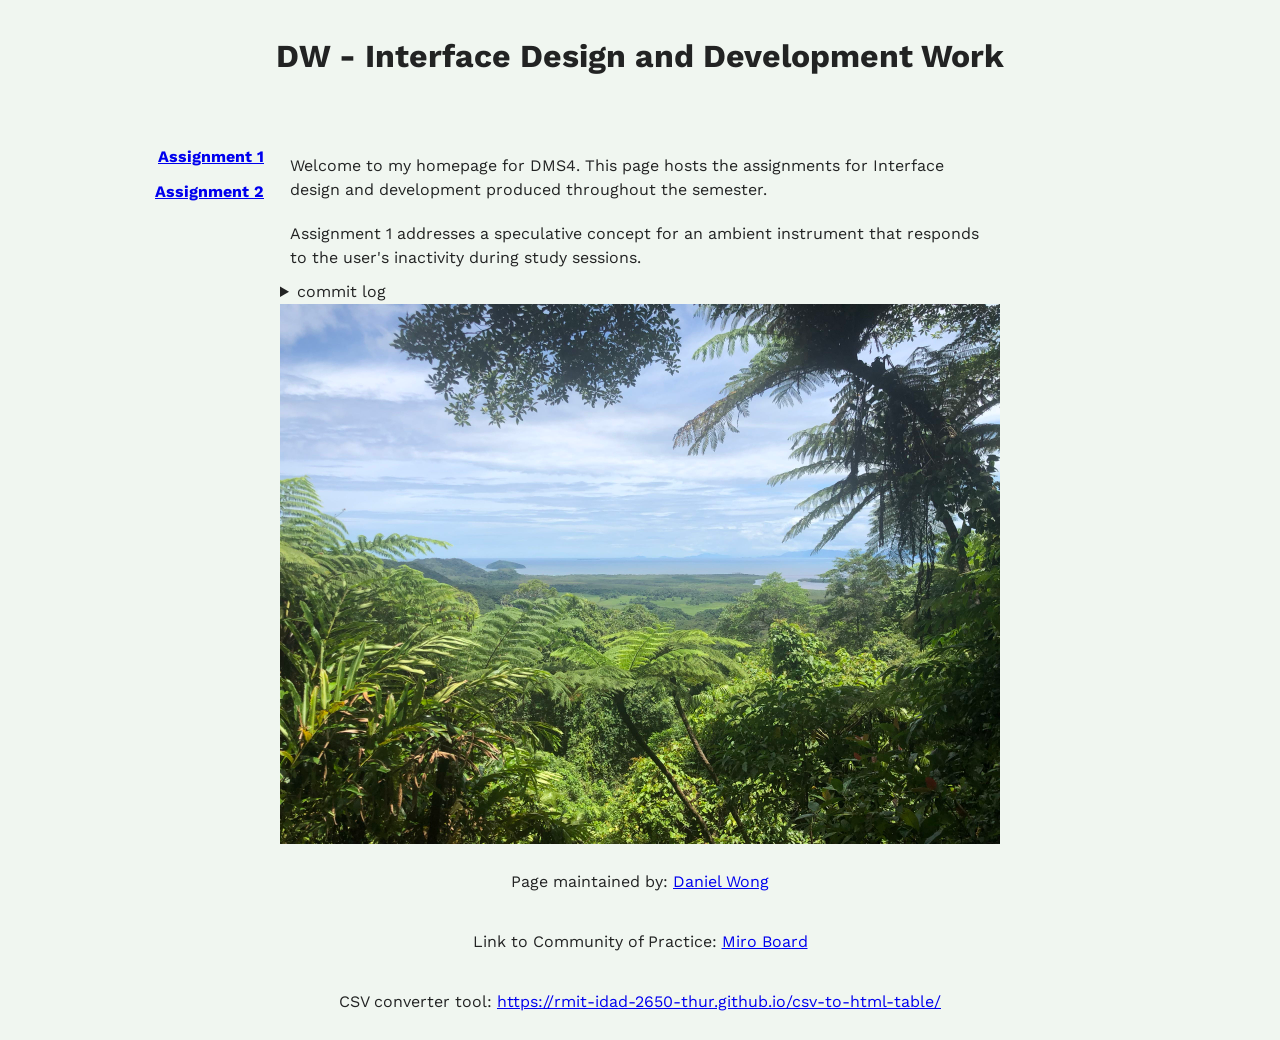
==== index.html @ 8bc040d0 "Commits log implemented" ====
<!doctype html>
<html lang="en">
<head>
    <meta charset="UTF-8">
    <meta name="viewport"
          content="width=device-width, user-scalable=no, initial-scale=1.0, maximum-scale=1.0, minimum-scale=1.0">
    <meta http-equiv="X-UA-Compatible" content="ie=edge">

<!-- !!!!! -->
<!--    change this to refer to your specific page  -->
    <title>DW DMS4 Work</title>

<!-- !!!!! -->
<!--  change this to your preferred icon  -->
    <!-- favicon was sourced from favicon.io but the original graphics are copyright 2020 Twitter, Inc
    and other contributors -->
    <!-- They are licensed under CC-BY 4.0 as linked below -->
    <!-- https://creativecommons.org/licenses/by/4.0/ -->
    <link rel="icon" type="image/png" href="./assets/icons/icons8-instrument-96.png">

    <link rel="stylesheet" href="reset.css">
    <link rel="stylesheet" href="style.css">
</head>
<body>

    <header>
<!-- !!!!! -->
        <h1>DW - Interface Design and Development Work</h1>
    </header>

    <div class="mainNavContainer">

        <nav> <!--AI assisted me here to make the homepage look less empty. I asked and searched for alternatives as to how I could space out the links and make it look more professional.-->
            <section id="assignments">
                <article class="assignment-preview">
                    <h4><a href="./Assignment_1.html">Assignment 1</a></h4>
                </article>

            </section>
            <h4><a href="./Assignment_2.html">Assignment 2</a></h4>
        </nav>

        <main>
            <section id="intro-section">
                <p>Welcome to my homepage for DMS4. This page hosts the assignments for Interface design and development produced throughout the semester.</p>

                <p>
                    Assignment 1 addresses a speculative concept for an ambient instrument that responds to the user's inactivity during study sessions.
                </p>

                <details><summary>commit log</summary><table>


                        <table>

                            <thead><tr>

                                <th>Author</th>
                                <th>Date</th>
                                <th>Subject</th>
                                <th>Body</th>

                            </tr></thead>

                            <tbody>

                            <tr>

                                <td>r-13472680</td>
                                <td>2026-07-30</td>
                                <td>set up</td>
                                <td>undefined</td>

                            </tr>

                            <tr>

                                <td>r-13472680</td>
                                <td>2026-07-30</td>
                                <td>Working test sound</td>
                                <td>undefined</td>

                            </tr>

                            <tr>

                                <td>Daniel Wong</td>
                                <td>2026-08-13</td>
                                <td>Update main.js</td>
                                <td>undefined</td>

                            </tr>

                            <tr>

                                <td>Daniel Wong</td>
                                <td>2026-08-13</td>
                                <td>Summary</td>
                                <td>undefined</td>

                            </tr>

                            <tr>

                                <td>Daniel Wong</td>
                                <td>2026-08-13</td>
                                <td>lots of css</td>
                                <td>undefined</td>

                            </tr>

                            <tr>

                                <td>Daniel Wong</td>
                                <td>2026-08-20</td>
                                <td>Update style.css</td>
                                <td>undefined</td>

                            </tr>

                            <tr>

                                <td>Daniel Wong</td>
                                <td>2026-08-20</td>
                                <td>Update index.html</td>
                                <td>undefined</td>

                            </tr>

                            <tr>

                                <td>Daniel Wong</td>
                                <td>2026-08-20</td>
                                <td>Updates</td>
                                <td>undefined</td>

                            </tr>

                            <tr>

                                <td>Daniel Wong</td>
                                <td>2026-08-20</td>
                                <td>Finished lesson</td>
                                <td>undefined</td>

                            </tr>

                            <tr>

                                <td>Daniel Wong</td>
                                <td>2026-08-20</td>
                                <td>Added fixed position formatting</td>
                                <td>undefined</td>

                            </tr>

                            <tr>

                                <td>Daniel Wong</td>
                                <td>2026-08-20</td>
                                <td>Sounds works when</td>
                                <td>undefined</td>

                            </tr>

                            <tr>

                                <td>Daniel Wong</td>
                                <td>2026-08-27</td>
                                <td>Update main.js</td>
                                <td>undefined</td>

                            </tr>

                            <tr>

                                <td>Daniel Wong</td>
                                <td>2026-08-27</td>
                                <td>Created new JS</td>
                                <td>undefined</td>

                            </tr>

                            <tr>

                                <td>Daniel Wong</td>
                                <td>2026-08-27</td>
                                <td>Fixed naming mistakes</td>
                                <td>undefined</td>

                            </tr>

                            <tr>

                                <td>Daniel Wong</td>
                                <td>2026-08-27</td>
                                <td>Did a sound import</td>
                                <td>undefined</td>

                            </tr>

                            <tr>

                                <td>Daniel Wong</td>
                                <td>2026-09-09</td>
                                <td>Adjustments and fixes</td>
                                <td>undefined</td>

                            </tr>

                            <tr>

                                <td>Daniel Wong</td>
                                <td>2026-09-09</td>
                                <td>Audio removed for now</td>
                                <td>undefined</td>

                            </tr>

                            <tr>

                                <td>Daniel Wong</td>
                                <td>2026-09-09</td>
                                <td>Changed layout system</td>
                                <td>undefined</td>

                            </tr>

                            <tr>

                                <td>Daniel Wong</td>
                                <td>2026-09-10</td>
                                <td>Updated looks and layout</td>
                                <td>undefined</td>

                            </tr>

                            <tr>

                                <td>Daniel Wong</td>
                                <td>2026-09-10</td>
                                <td>Colour changing reactive keys</td>
                                <td>undefined</td>

                            </tr>

                            <tr>

                                <td>Daniel Wong</td>
                                <td>2026-09-10</td>
                                <td>Update index.html</td>
                                <td>undefined</td>

                            </tr>

                            <tr>

                                <td>Daniel Wong</td>
                                <td>2026-09-10</td>
                                <td>Update main.js</td>
                                <td>undefined</td>

                            </tr>

                            <tr>

                                <td>Daniel Wong</td>
                                <td>2026-09-10</td>
                                <td>name change</td>
                                <td>undefined</td>

                            </tr>

                            <tr>

                                <td>Daniel Wong</td>
                                <td>2026-09-10</td>
                                <td>Removed colouring</td>
                                <td>undefined</td>

                            </tr>

                            <tr>

                                <td>Daniel Wong</td>
                                <td>2026-09-10</td>
                                <td>Update style.css</td>
                                <td>undefined</td>

                            </tr>

                            <tr>

                                <td>Daniel Wong</td>
                                <td>2026-09-10</td>
                                <td>COlour stays for main branch</td>
                                <td>undefined</td>

                            </tr>

                            <tr>

                                <td>Daniel Wong</td>
                                <td>2026-09-10</td>
                                <td>colour changes</td>
                                <td>undefined</td>

                            </tr>

                            <tr>

                                <td>Daniel Wong</td>
                                <td>2026-09-10</td>
                                <td>Update playpause.js</td>
                                <td>undefined</td>

                            </tr>

                            <tr>

                                <td>Daniel Wong</td>
                                <td>2026-09-21</td>
                                <td>Create commit_history.csv</td>
                                <td>undefined</td>

                            </tr>

                            <tr>

                                <td>Daniel Wong</td>
                                <td>2026-09-21</td>
                                <td>Removing uneccessary elements</td>
                                <td>undefined</td>

                            </tr>

                            <tr>

                                <td>Daniel Wong</td>
                                <td>2026-09-21</td>
                                <td>Attempted to create an adjustment to layout</td>
                                <td>undefined</td>

                            </tr>

                            <tr>

                                <td>Daniel Wong</td>
                                <td>2026-09-21</td>
                                <td>Layout success</td>
                                <td>undefined</td>

                            </tr>

                            <tr>

                                <td>Daniel Wong</td>
                                <td>2026-09-21</td>
                                <td>CSS change</td>
                                <td>undefined</td>

                            </tr>

                            <tr>

                                <td>Daniel Wong</td>
                                <td>2026-09-21</td>
                                <td>More adjusting the centre</td>
                                <td>undefined</td>

                            </tr>

                            <tr>

                                <td>Daniel Wong</td>
                                <td>2026-09-21</td>
                                <td>Main file broke</td>
                                <td>undefined</td>

                            </tr>

                            <tr>

                                <td>Daniel Wong</td>
                                <td>2026-09-21</td>
                                <td>Adding colour back into the branch</td>
                                <td>undefined</td>

                            </tr>

                            <tr>

                                <td>Daniel Wong</td>
                                <td>2026-09-21</td>
                                <td>Delete playpause.js</td>
                                <td>undefined</td>

                            </tr>

                            <tr>

                                <td>Daniel Wong</td>
                                <td>2026-09-21</td>
                                <td>Update index.html</td>
                                <td>undefined</td>

                            </tr>

                            <tr>

                                <td>Daniel Wong</td>
                                <td>2026-09-21</td>
                                <td>Revamped the CSS</td>
                                <td>undefined</td>

                            </tr>

                            <tr>

                                <td>Daniel Wong</td>
                                <td>2026-09-21</td>
                                <td>arc keys working</td>
                                <td>undefined</td>

                            </tr>

                            <tr>

                                <td>Daniel Wong</td>
                                <td>2026-09-21</td>
                                <td>ARC experimenting</td>
                                <td>undefined</td>

                            </tr>

                            <tr>

                                <td>Daniel Wong</td>
                                <td>2026-09-24</td>
                                <td>Style set up</td>
                                <td>undefined</td>

                            </tr>

                            <tr>

                                <td>Daniel Wong</td>
                                <td>2026-09-24</td>
                                <td>HTML</td>
                                <td>undefined</td>

                            </tr>

                            <tr>

                                <td>Daniel Wong</td>
                                <td>2026-09-24</td>
                                <td>Added more css</td>
                                <td>undefined</td>

                            </tr>

                            <tr>

                                <td>Daniel Wong</td>
                                <td>2026-09-24</td>
                                <td>Update commit_history.csv</td>
                                <td>undefined</td>

                            </tr>

                            <tr>

                                <td>Daniel Wong</td>
                                <td>2026-09-26</td>
                                <td>setting up the canvas and site</td>
                                <td>undefined</td>

                            </tr>

                            <tr>

                                <td>Daniel Wong</td>
                                <td>2026-09-26</td>
                                <td>Updated drawing code</td>
                                <td>undefined</td>

                            </tr>

                            <tr>

                                <td>Daniel Wong</td>
                                <td>2026-09-26</td>
                                <td>Working new flash</td>
                                <td>undefined</td>

                            </tr>

                            <tr>

                                <td>Daniel Wong</td>
                                <td>2026-09-26</td>
                                <td>Fixed typo</td>
                                <td>undefined</td>

                            </tr>

                            <tr>

                                <td>Daniel Wong</td>
                                <td>2026-09-26</td>
                                <td>Attempted to spread the pops of the colours</td>
                                <td>undefined</td>

                            </tr>

                            <tr>

                                <td>Daniel Wong</td>
                                <td>2026-09-26</td>
                                <td>Fixed</td>
                                <td>undefined</td>

                            </tr>

                            <tr>

                                <td>Daniel Wong</td>
                                <td>2026-09-28</td>
                                <td>Setting up chords</td>
                                <td>undefined</td>

                            </tr>

                            <tr>

                                <td>Daniel Wong</td>
                                <td>2026-09-28</td>
                                <td>Setting up the option</td>
                                <td>undefined</td>

                            </tr>

                            <tr>

                                <td>Daniel Wong</td>
                                <td>2026-09-28</td>
                                <td>Fixing bugs and typos</td>
                                <td>undefined</td>

                            </tr>

                            <tr>

                                <td>Daniel Wong</td>
                                <td>2026-09-28</td>
                                <td>Debug and adjust</td>
                                <td>undefined</td>

                            </tr>

                            <tr>

                                <td>Daniel Wong</td>
                                <td>2026-09-28</td>
                                <td>Working click</td>
                                <td>undefined</td>

                            </tr>

                            <tr>

                                <td>Daniel Wong</td>
                                <td>2026-09-28</td>
                                <td>Big code block</td>
                                <td>undefined</td>

                            </tr>

                            <tr>

                                <td>Daniel Wong</td>
                                <td>2026-09-28</td>
                                <td>Debugging</td>
                                <td>undefined</td>

                            </tr>

                            <tr>

                                <td>Daniel Wong</td>
                                <td>2026-09-28</td>
                                <td>Fixed error</td>
                                <td> exploration 5 complete</td>

                            </tr>

                            <tr>

                                <td>Daniel Wong</td>
                                <td>2026-09-28</td>
                                <td>Setting up exploration 6</td>
                                <td>undefined</td>

                            </tr>

                            <tr>

                                <td>Daniel Wong</td>
                                <td>2026-09-28</td>
                                <td>Deleting play/pause</td>
                                <td>undefined</td>

                            </tr>

                            <tr>

                                <td>Daniel Wong</td>
                                <td>2026-09-28</td>
                                <td>added playhead code</td>
                                <td>undefined</td>

                            </tr>

                            <tr>

                                <td>Daniel Wong</td>
                                <td>2026-09-28</td>
                                <td>debugging</td>
                                <td>undefined</td>

                            </tr>

                            <tr>

                                <td>Daniel Wong</td>
                                <td>2026-09-28</td>
                                <td>Works</td>
                                <td>undefined</td>

                            </tr>

                            <tr>

                                <td>Daniel Wong</td>
                                <td>2026-09-29</td>
                                <td>Updated dial bar</td>
                                <td>undefined</td>

                            </tr>

                            <tr>

                                <td>Daniel Wong</td>
                                <td>2026-09-29</td>
                                <td>Added functions</td>
                                <td>undefined</td>

                            </tr>

                            <tr>

                                <td>Daniel Wong</td>
                                <td>2026-09-29</td>
                                <td>Debug</td>
                                <td>undefined</td>

                            </tr>

                            <tr>

                                <td>Daniel Wong</td>
                                <td>2026-09-29</td>
                                <td>Create commit_history.csv</td>
                                <td>undefined</td>

                            </tr>

                            <tr>

                                <td>Daniel Wong</td>
                                <td>2026-09-29</td>
                                <td>Create commit_history.csv</td>
                                <td>undefined</td>

                            </tr>

                            <tr>

                                <td>Daniel Wong</td>
                                <td>2026-09-29</td>
                                <td>Create commit_history.csv</td>
                                <td>undefined</td>

                            </tr>

                            <tr>

                                <td>Daniel Wong</td>
                                <td>2026-09-29</td>
                                <td>Create commit_history.csv</td>
                                <td>undefined</td>

                            </tr>

                            <tr>

                                <td>Daniel Wong</td>
                                <td>2026-09-29</td>
                                <td>Create commit_history.csv</td>
                                <td>undefined</td>

                            </tr>

                            <tr>

                                <td>Daniel Wong</td>
                                <td>2026-09-29</td>
                                <td>Update index.html</td>
                                <td>undefined</td>

                            </tr>

                            <tr>

                                <td>Daniel Wong</td>
                                <td>2026-09-29</td>
                                <td>play pause button remove</td>
                                <td>undefined</td>

                            </tr>

                            <tr>

                                <td>Daniel Wong</td>
                                <td>2026-09-29</td>
                                <td>Should work without dropdown</td>
                                <td>undefined</td>

                            </tr>

                            <tr>

                                <td>Daniel Wong</td>
                                <td>2026-10-08</td>
                                <td>Merge branch 'infoDesign-exploration-6'</td>
                                <td>undefined</td>

                            </tr>

                            <tr>

                                <td>Daniel Wong</td>
                                <td>2026-10-08</td>
                                <td>Setting up</td>
                                <td> deleting and overwriting,  fixing merges</td>

                            </tr>

                            <tr>

                                <td>Daniel Wong</td>
                                <td>2026-10-08</td>
                                <td>Visuals work</td>
                                <td>undefined</td>

                            </tr>

                            <tr>

                                <td>Daniel Wong</td>
                                <td>2026-10-08</td>
                                <td>Fixing sound bug</td>
                                <td>undefined</td>

                            </tr>

                            <tr>

                                <td>Daniel Wong</td>
                                <td>2026-10-08</td>
                                <td>Update main.js</td>
                                <td>undefined</td>

                            </tr>

                            <tr>

                                <td>Daniel Wong</td>
                                <td>2026-10-15</td>
                                <td>Adjustments and setting up</td>
                                <td>undefined</td>

                            </tr>

                            <tr>

                                <td>Daniel Wong</td>
                                <td>2026-10-15</td>
                                <td>Reorganisation</td>
                                <td>undefined</td>

                            </tr>

                            <tr>

                                <td>Daniel Wong</td>
                                <td>2026-10-15</td>
                                <td>tried implementing the code</td>
                                <td>undefined</td>

                            </tr>

                            <tr>

                                <td>Daniel Wong</td>
                                <td>2026-10-15</td>
                                <td>Update main.js</td>
                                <td>undefined</td>

                            </tr>

                            <tr>

                                <td>Daniel Wong</td>
                                <td>2026-10-20</td>
                                <td>added a grip</td>
                                <td>undefined</td>

                            </tr>

                            <tr>

                                <td>Daniel Wong</td>
                                <td>2026-10-20</td>
                                <td>black notes work</td>
                                <td>undefined</td>

                            </tr>

                            <tr>

                                <td>Daniel Wong</td>
                                <td>2026-10-20</td>
                                <td>small design adjustments</td>
                                <td>undefined</td>

                            </tr>

                            <tr>

                                <td>Daniel Wong</td>
                                <td>2026-10-20</td>
                                <td>css adjustments</td>
                                <td>undefined</td>

                            </tr>

                            <tr>

                                <td>Daniel Wong</td>
                                <td>2026-10-20</td>
                                <td>X button the clear notes</td>
                                <td>undefined</td>

                            </tr>

                            <tr>

                                <td>Daniel Wong</td>
                                <td>2026-10-20</td>
                                <td>Css button upgrade</td>
                                <td>undefined</td>

                            </tr>

                            <tr>

                                <td>Daniel Wong</td>
                                <td>2026-10-20</td>
                                <td>design choice adjustments</td>
                                <td>undefined</td>

                            </tr>

                            <tr>

                                <td>Daniel Wong</td>
                                <td>2026-10-20</td>
                                <td>attempted to make presets</td>
                                <td>undefined</td>

                            </tr>

                            <tr>

                                <td>Daniel Wong</td>
                                <td>2026-10-20</td>
                                <td>debugging</td>
                                <td>undefined</td>

                            </tr>

                            <tr>

                                <td>Daniel Wong</td>
                                <td>2026-10-20</td>
                                <td>working preset 1</td>
                                <td>undefined</td>

                            </tr>

                            <tr>

                                <td>Daniel Wong</td>
                                <td>2026-10-22</td>
                                <td>design adjustments</td>
                                <td>undefined</td>

                            </tr>

                            <tr>

                                <td>Daniel Wong</td>
                                <td>2026-10-22</td>
                                <td>notes are now softer</td>
                                <td>undefined</td>

                            </tr>

                            <tr>

                                <td>Daniel Wong</td>
                                <td>2026-10-22</td>
                                <td>some more notes adjustments</td>
                                <td>undefined</td>

                            </tr>

                            <tr>

                                <td>Daniel Wong</td>
                                <td>2026-10-22</td>
                                <td>Volume control</td>
                                <td>undefined</td>

                            </tr>

                            <tr>

                                <td>Daniel Wong</td>
                                <td>2026-10-22</td>
                                <td>octaves work</td>
                                <td>undefined</td>

                            </tr>

                            <tr>

                                <td>Daniel Wong</td>
                                <td>2026-10-22</td>
                                <td>preset 2</td>
                                <td>undefined</td>

                            </tr>

                            <tr>

                                <td>Daniel Wong</td>
                                <td>2026-10-22</td>
                                <td>note adjustments again</td>
                                <td>undefined</td>

                            </tr>

                            <tr>

                                <td>Daniel Wong</td>
                                <td>2026-10-22</td>
                                <td>making presets!</td>
                                <td>undefined</td>

                            </tr>

                            <tr>

                                <td>Daniel Wong</td>
                                <td>2026-10-22</td>
                                <td>slider speed adjuster</td>
                                <td>undefined</td>

                            </tr>

                            <tr>

                                <td>Daniel Wong</td>
                                <td>2026-10-22</td>
                                <td>small fixes</td>
                                <td>undefined</td>

                            </tr>

                            <tr>

                                <td>Daniel Wong</td>
                                <td>2026-10-22</td>
                                <td>css formatting and adaptive design</td>
                                <td>undefined</td>

                            </tr>

                            <tr>

                                <td>Daniel Wong</td>
                                <td>2026-10-22</td>
                                <td>Css fixing</td>
                                <td>undefined</td>

                            </tr>

                            <tr>

                                <td>Daniel Wong</td>
                                <td>2026-10-22</td>
                                <td>key position adjustments</td>
                                <td>undefined</td>

                            </tr>

                            <tr>

                                <td>Daniel Wong</td>
                                <td>2026-10-22</td>
                                <td>modal change</td>
                                <td>undefined</td>

                            </tr>

                            <tr>

                                <td>Daniel Wong</td>
                                <td>2026-10-22</td>
                                <td>made a tagline or subheading</td>
                                <td>undefined</td>

                            </tr>

                            <tr>

                                <td>Daniel Wong</td>
                                <td>2026-10-23</td>
                                <td>finishing touches</td>
                                <td>undefined</td>

                            </tr>

                            <tr>

                                <td>Daniel Wong</td>
                                <td>2026-10-23</td>
                                <td>Update style.css</td>
                                <td>undefined</td>

                            </tr>

                            <tr>

                                <td>Daniel Wong</td>
                                <td>2026-10-23</td>
                                <td>Update index.html</td>
                                <td>undefined</td>

                            </tr>

                            <tr>

                                <td>Daniel Wong</td>
                                <td>2026-10-23</td>
                                <td>Playing in the background</td>
                                <td>undefined</td>

                            </tr>

                            <tr>

                                <td>Daniel Wong</td>
                                <td>2026-10-23</td>
                                <td>Update main.js</td>
                                <td>undefined</td>

                            </tr>

                            </tbody>

                        </table>

                    
                </table></details>

                <img src="assets/img/image.png" alt="">

            </section>

        </main>



        <!-- this is an empty element which helps with spacing -->
        <aside></aside>

    </div>

    <footer>
        <p>
<!-- !!!!! -->
<!--    change this to your preferred online name and update link to refer to your github page  -->
            Page maintained by:
            <a href="https://github.com/s4176681" target="_blank">
            Daniel Wong
            </a>
        </p>
    </footer>

    <footer>
        <p>
            <!--MIRO BOARD LINK HERE-->
            <!--FIX the formatting of this later!!!!!!!!!!!!!!!!!!!-->
            Link to Community of Practice:
            <a href="https://au.miro.com/app/board/u3jVOf5GcCU=/">
                Miro Board
            </a>
        </p>
    </footer>
    <footer>
        <p>
            CSV converter tool: 
            <a href="https://rmit-idad-2650-thur.github.io/csv-to-html-table/">
                https://rmit-idad-2650-thur.github.io/csv-to-html-table/
            </a>
        </p>
    </footer>
</body>
</html>
---- style.css ----
/*!!!!!*/
/*add in your own font imports here*/
/*remember to update them in the rest of the CSS : eg the body selector*/
@import url('https://fonts.googleapis.com/css2?family=Work+Sans:ital,wght@0,100..900;1,100..900&display=swap');

/*!!!!!*/
/*change out, and/or add colours to the colour scheme*/
:root{
    /* basic 2-bit palette from 1bit Monitor Glow Palette by Polyducks */
    /* https://lospec.com/palette-list/1bit-monitor-glow */
    --colour-1: #222323;
    --colour-2: #f0f6f0;
}

/* this swaps the colour order to account for user's OS dark mode */
/*!!!!!*/
/*remember to update the colours here too to reflect the above changes*/
@media (prefers-color-scheme: dark) {
    :root{
        --colour-1: #f0f6f0;
        --colour-2: #0b0428; /*colour change*/
    }
}


body {
    background-color: var(--colour-2);
    color: var(--colour-1);
    font-family: 'Work Sans', sans-serif;
    line-height: 1.5;
    padding: 1rem;
    display: flex;
    flex-direction: column;
    gap: 1rem;
}

header {
    display: flex;
    justify-content: center;
    margin-block-end: 2rem;
    padding-block: 1rem;
    text-align: center; /*need to make that heading look centered*/
}

h1 {
    max-width: fit-content; /*Added this to make the title 1 line*/
}

h2 {
    padding-top: 50px;
    padding-bottom: 50px;

}

h3 {
    text-align: justify;
    padding-top: 20px;
    padding-bottom: 20px;
    padding-left: 10px;
    font-size: 22px;

    /*searched online to help me create gradient text*/
    background: linear-gradient(90deg, #fb7500ff, #59f306);
    background-clip: text;
    -webkit-background-clip: text; /*browser requires webkit*/
    color: transparent;
}

h4 {
    padding-top: 1px;
    padding-bottom: 10px;
}

p {
    text-align: left;
    padding: 10px;
    text-wrap: pretty;
}

.mainNavContainer {
    flex: 1;
    display: flex;
    justify-content: center;
    gap: 1rem;
}

nav {
    display: flex;
    flex-direction: column;
    min-width: fit-content;
    flex: 1;
    align-items: flex-end;

}

main {
    display: flex;
    flex-direction: column;
    align-items: center;
}

section {
    max-width: 90rch;
}

.body-text{
    justify-content: center;
}

aside {
    visibility: hidden;
    flex: 1;
}

footer {
    display: flex;
    justify-content: center;
}

/*technique from Kevin Powell*/
/*https://youtu.be/CU8Plk-53RU?si=zMpP0Pfbg1SaXeDB&t=255*/
/*longer post about how this works and the * + * selector*/
/*https://alistapart.com/article/axiomatic-css-and-lobotomized-owls/*/
.prose > * + * {
    margin-block-start: var(--prose-flow, 1em);
}

/* breakpoints from Material Design Spec https://m3.material.io/foundations/layout/breakpoints/overview */
/* while sometimes mobile first is recommended, as we will be focused on desktop, we will start there */

/* assumed base sizing is large (1200–1599px) : desktop  */

/* extra-large breakpoint : desktop, ultrawide monitors */
@media (width > 1600px) {

}

/* expanded breakpoint : phone or tablet in landscape, desktop */
@media (width < 1200px) {
    header {
        margin-block-end: 2rem;
    }
    footer {
        margin-block-start: 2rem;
    }
}
/* medium breakpoint : tablet in portrait */
@media (width < 840px) {
    header {
        margin-block-end: 1rem;
    }
    .mainNavContainer {
        flex-direction: column;
        justify-content: flex-start;
        align-items: center;
    }
    nav {
        flex: 0;
        width: 100%;
        max-width: 80rch;
        justify-content: space-between;
        flex-direction: row;
    }
    main {
        flex: 1;
    }
    aside {
        flex: 0;
    }
    footer {
        margin-block-start: 1rem;
    }
}
/* compact breakpoint : phone in portrait */
@media (width < 600px) {

}
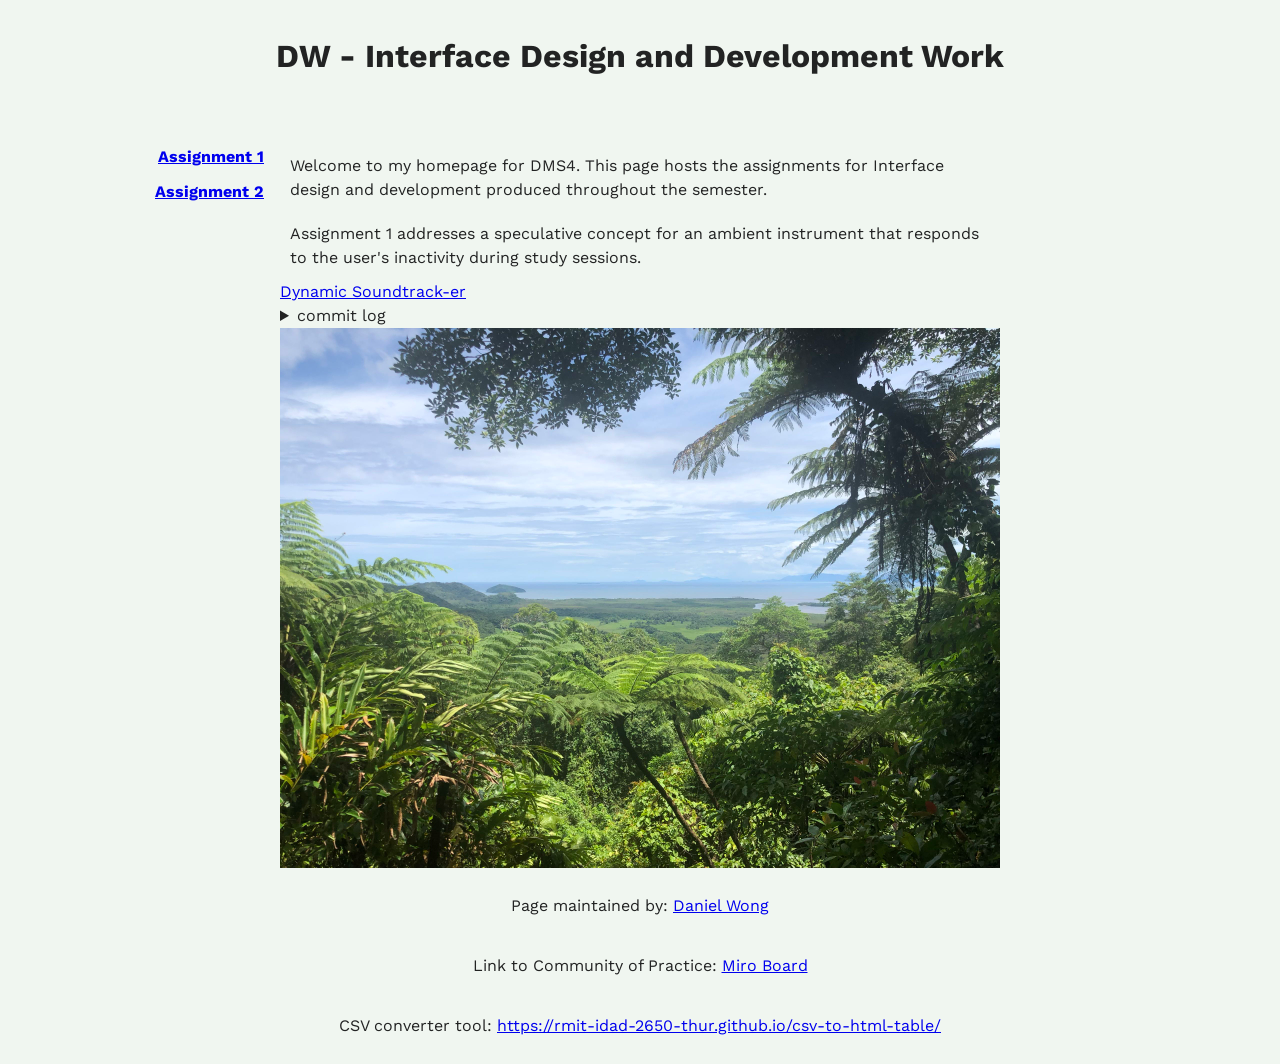
==== commit e07dd165: "link added" ====
--- a/index.html
+++ b/index.html
@@ -47,6 +47,8 @@
                 <p>
                     Assignment 1 addresses a speculative concept for an ambient instrument that responds to the user's inactivity during study sessions.
                 </p>
+
+                <a href="https://s4176681.github.io/instrument_1/">Dynamic Soundtrack-er</a>
 
                 <details><summary>commit log</summary><table>
 
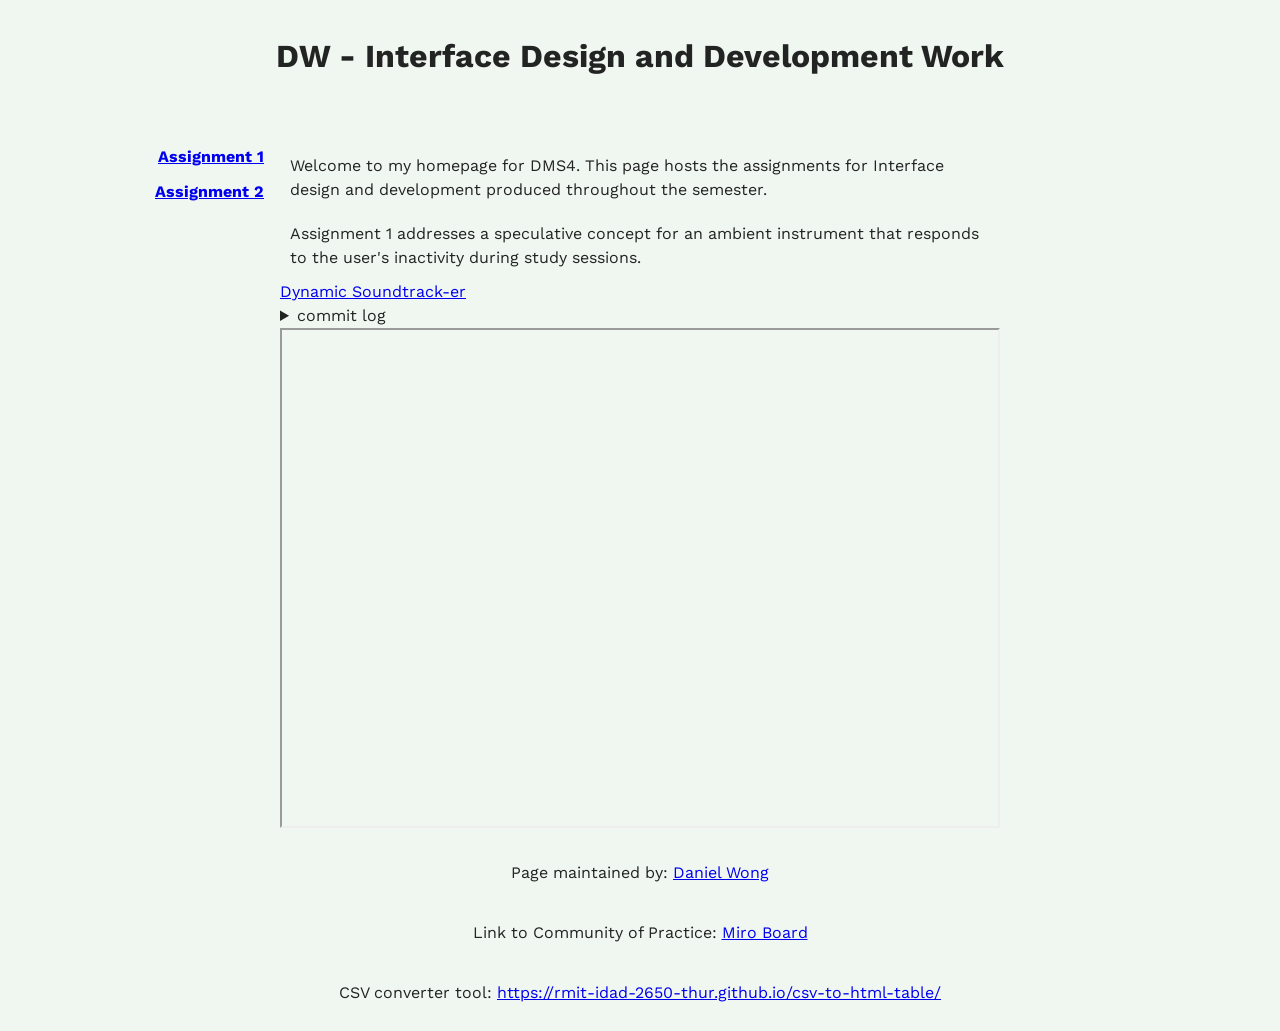
==== commit e7e253ab: "Update index.html" ====
--- a/index.html
+++ b/index.html
@@ -1099,7 +1099,7 @@
                     
                 </table></details>
 
-                <img src="assets/img/image.png" alt="">
+                <iframe src="https://s4176681.github.io/instrument_1/" width="100%" height="500" loading="lazy"></iframe>
 
             </section>
 
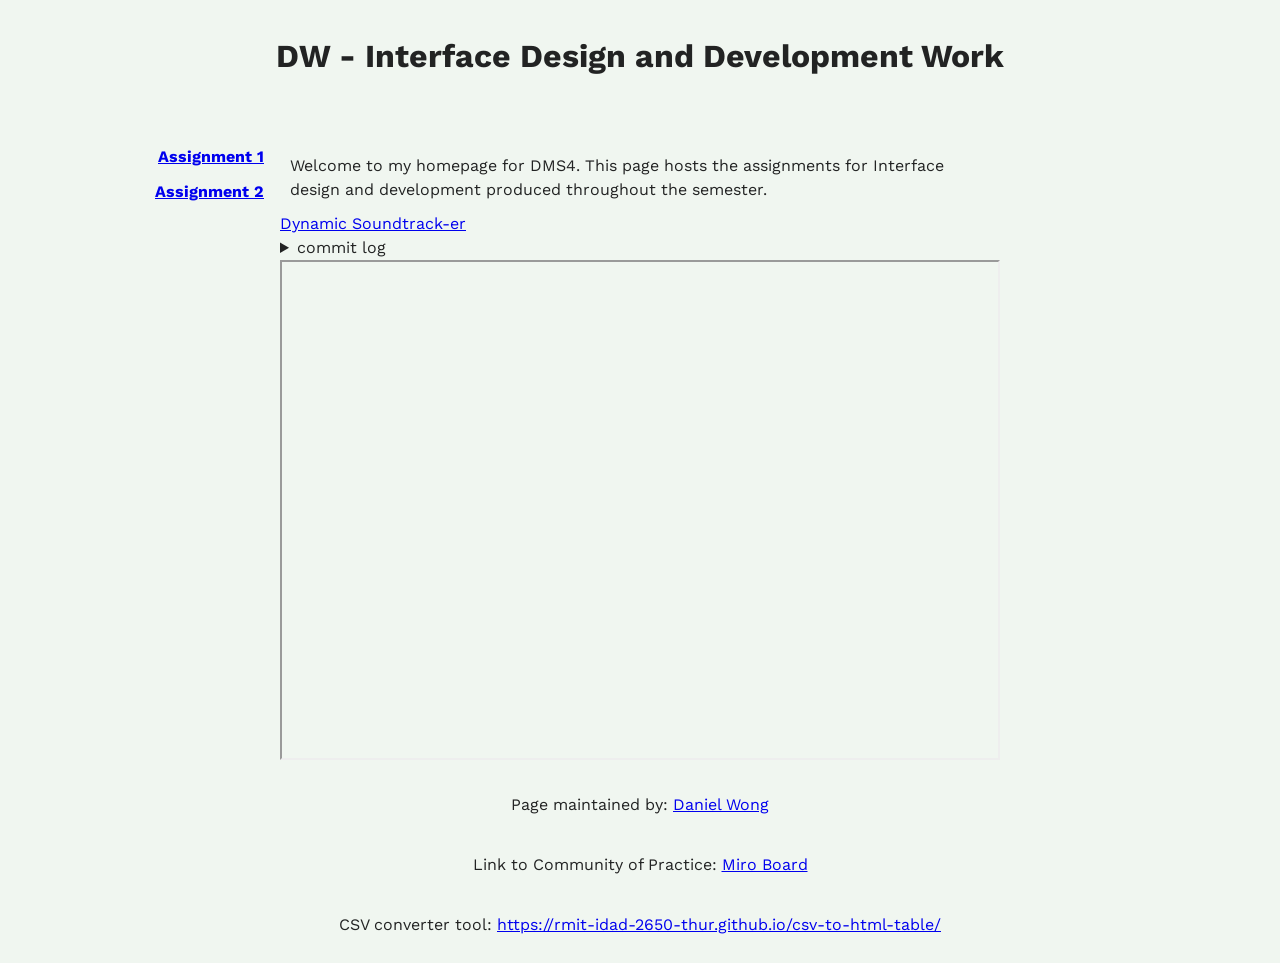
==== commit 75e46b0f: "Text changes" ====
--- a/index.html
+++ b/index.html
@@ -43,10 +43,6 @@
         <main>
             <section id="intro-section">
                 <p>Welcome to my homepage for DMS4. This page hosts the assignments for Interface design and development produced throughout the semester.</p>
-
-                <p>
-                    Assignment 1 addresses a speculative concept for an ambient instrument that responds to the user's inactivity during study sessions.
-                </p>
 
                 <a href="https://s4176681.github.io/instrument_1/">Dynamic Soundtrack-er</a>
 
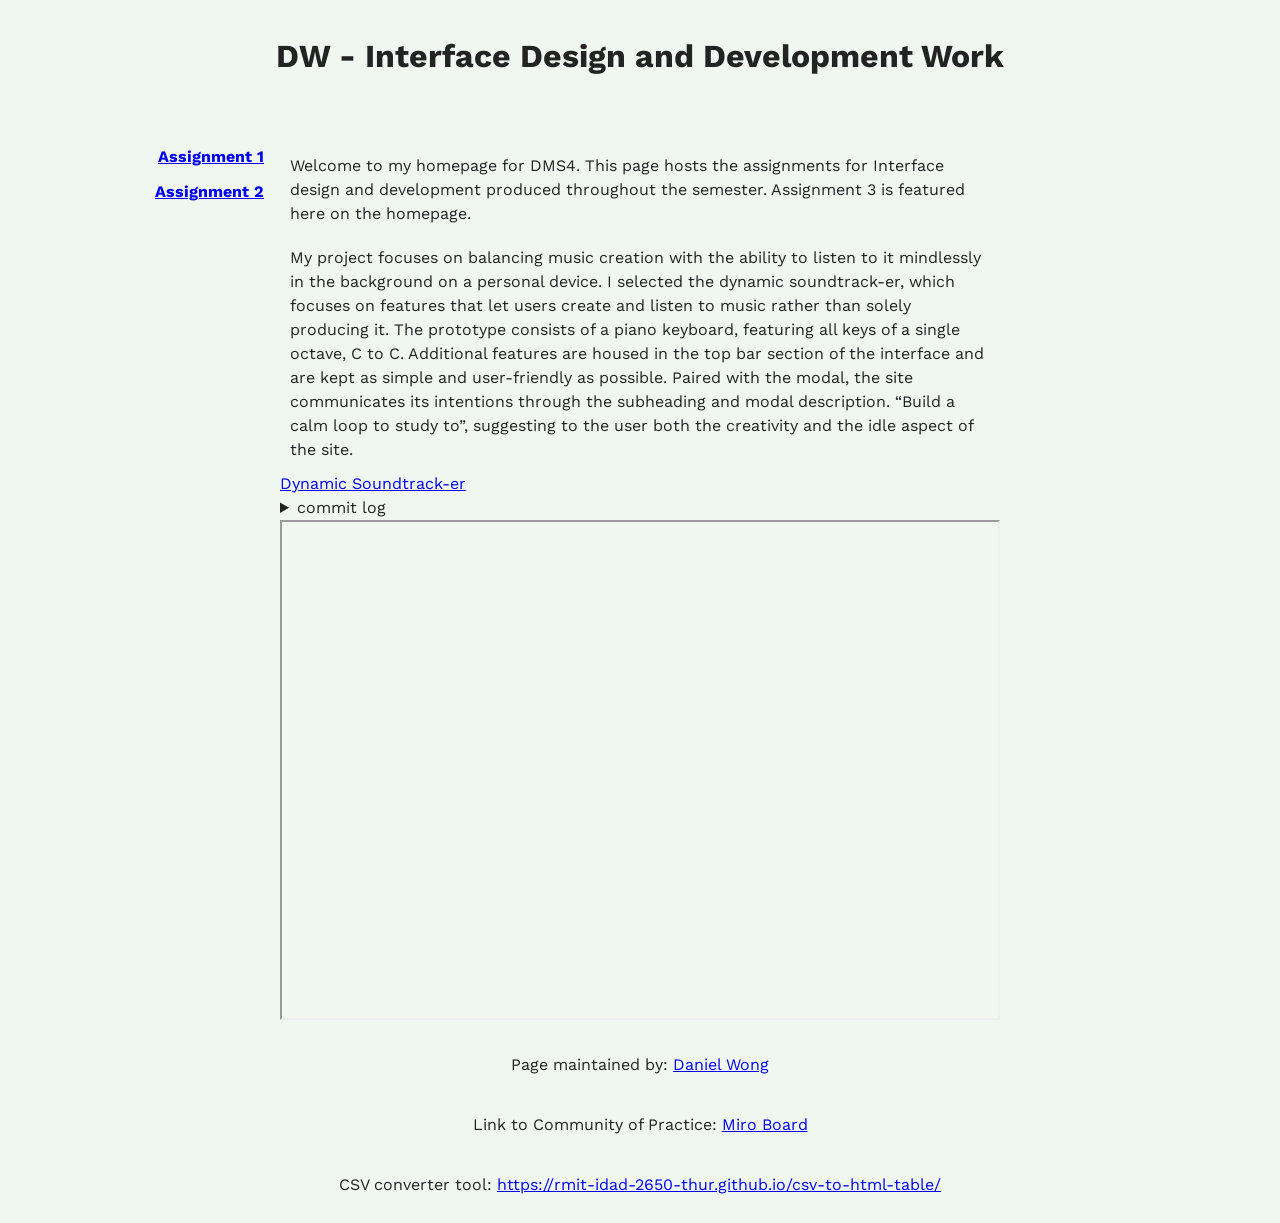
==== commit c07fc095: "my descriptions" ====
--- a/index.html
+++ b/index.html
@@ -42,7 +42,11 @@
 
         <main>
             <section id="intro-section">
-                <p>Welcome to my homepage for DMS4. This page hosts the assignments for Interface design and development produced throughout the semester.</p>
+                <p>Welcome to my homepage for DMS4. This page hosts the assignments for Interface design and development produced throughout the semester. Assignment 3 is featured here on the homepage.</p>
+
+                <P>
+                    My project focuses on balancing music creation with the ability to listen to it mindlessly in the background on a personal device. I selected the dynamic soundtrack-er, which focuses on features that let users create and listen to music rather than solely producing it. The prototype consists of a piano keyboard, featuring all keys of a single octave, C to C. Additional features are housed in the top bar section of the interface and are kept as simple and user-friendly as possible. Paired with the modal, the site communicates its intentions through the subheading and modal description. “Build a calm loop to study to”, suggesting to the user both the creativity and the idle aspect of the site. 
+                </p>
 
                 <a href="https://s4176681.github.io/instrument_1/">Dynamic Soundtrack-er</a>
 
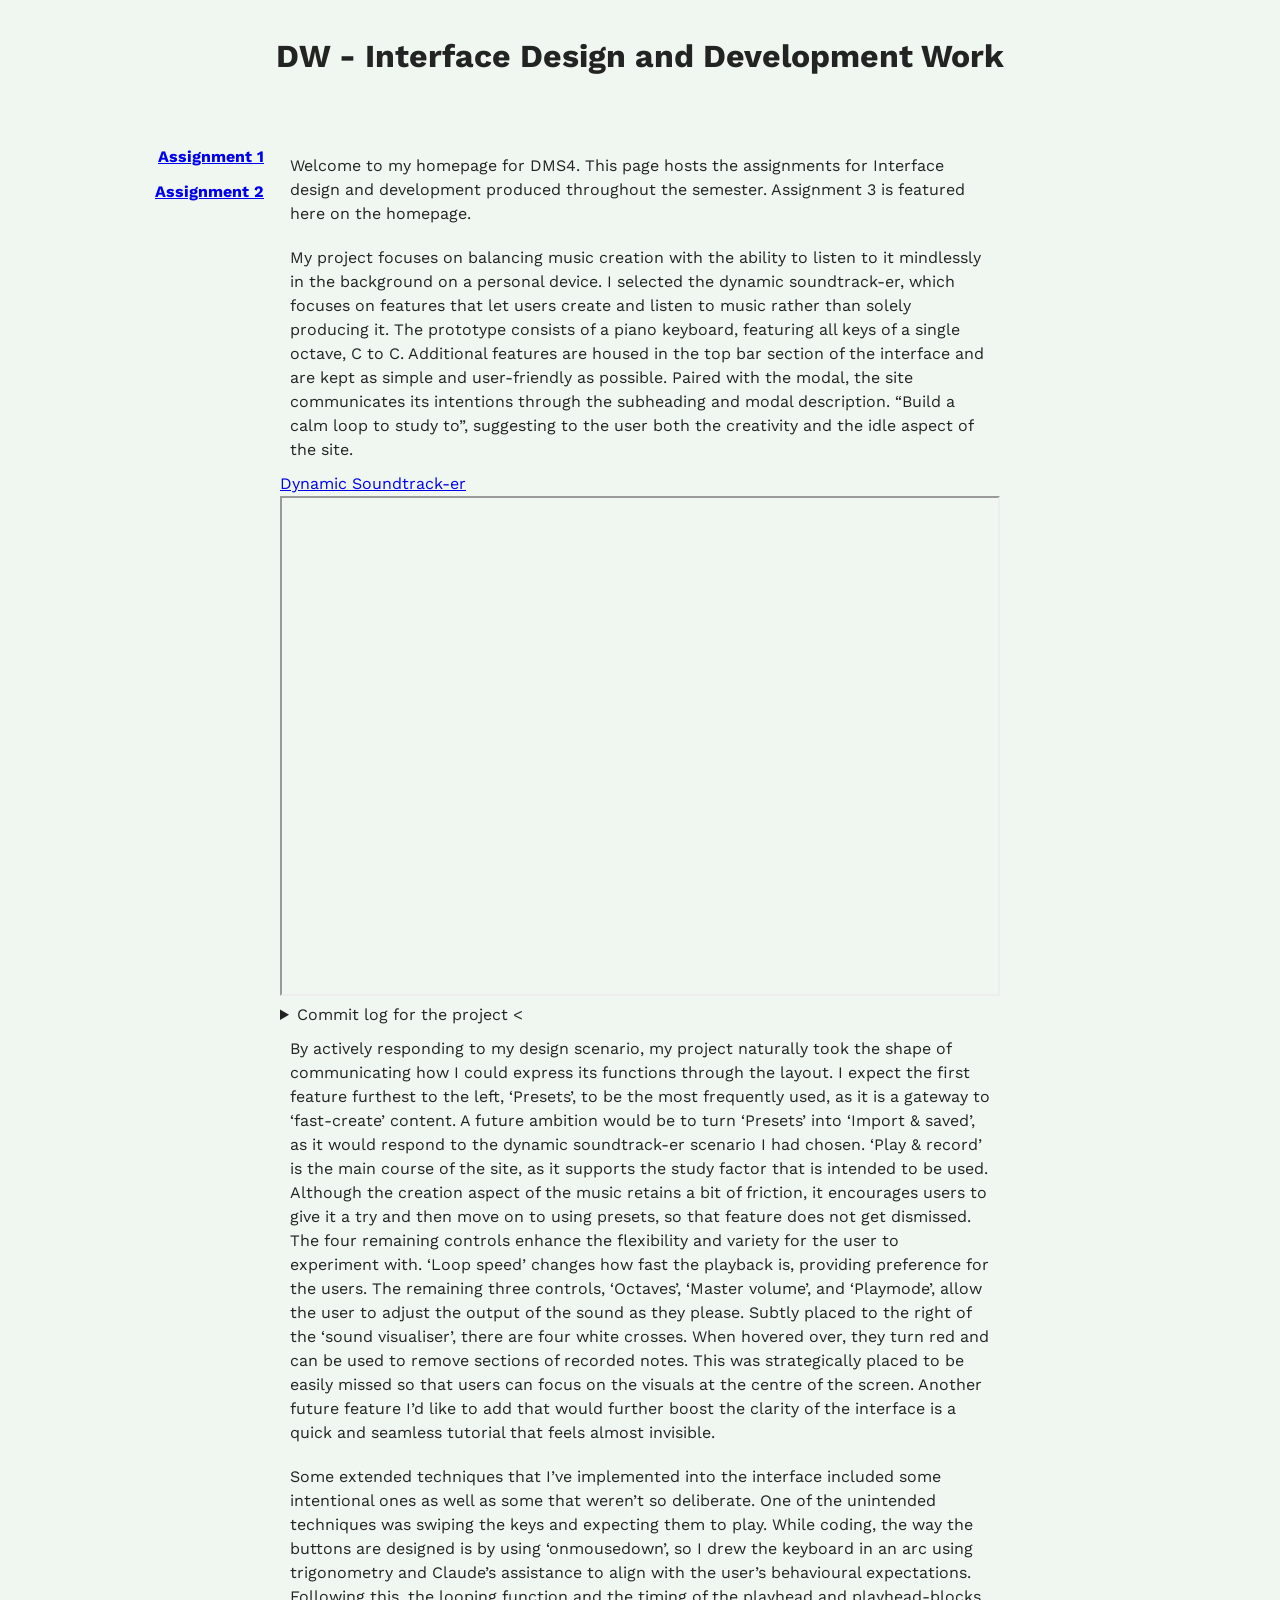
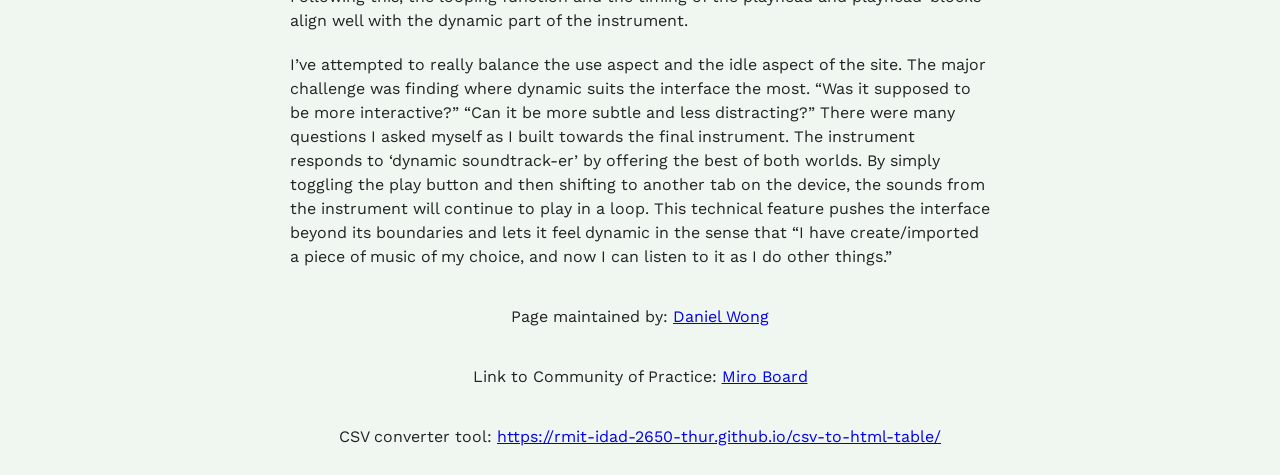
==== commit e6f9a707: "last bit of text" ====
--- a/index.html
+++ b/index.html
@@ -50,7 +50,9 @@
 
                 <a href="https://s4176681.github.io/instrument_1/">Dynamic Soundtrack-er</a>
 
-                <details><summary>commit log</summary><table>
+                <iframe src="https://s4176681.github.io/instrument_1/" width="100%" height="500" loading="lazy"></iframe>
+
+                <details><summary>Commit log for the project <</summary><table>
 
 
                         <table>
@@ -1099,7 +1101,17 @@
                     
                 </table></details>
 
-                <iframe src="https://s4176681.github.io/instrument_1/" width="100%" height="500" loading="lazy"></iframe>
+                <p>
+                    By actively responding to my design scenario, my project naturally took the shape of communicating how I could express its functions through the layout. I expect the first feature furthest to the left, ‘Presets’, to be the most frequently used, as it is a gateway to ‘fast-create’ content. A future ambition would be to turn ‘Presets’ into ‘Import & saved’, as it would respond to the dynamic soundtrack-er scenario I had chosen. ‘Play & record’ is the main course of the site, as it supports the study factor that is intended to be used. Although the creation aspect of the music retains a bit of friction, it encourages users to give it a try and then move on to using presets, so that feature does not get dismissed. The four remaining controls enhance the flexibility and variety for the user to experiment with. ‘Loop speed’ changes how fast the playback is, providing preference for the users. The remaining three controls, ‘Octaves’, ‘Master volume’, and ‘Playmode’, allow the user to adjust the output of the sound as they please. Subtly placed to the right of the ‘sound visualiser’, there are four white crosses. When hovered over, they turn red and can be used to remove sections of recorded notes. This was strategically placed to be easily missed so that users can focus on the visuals at the centre of the screen. Another future feature I’d like to add that would further boost the clarity of the interface is a quick and seamless tutorial that feels almost invisible.
+                </p>
+
+                <p>
+                    Some extended techniques that I’ve implemented into the interface included some intentional ones as well as some that weren’t so deliberate. One of the unintended techniques was swiping the keys and expecting them to play. While coding, the way the buttons are designed is by using ‘onmousedown’, so I drew the keyboard in an arc using trigonometry and Claude’s assistance to align with the user’s behavioural expectations. Following this, the looping function and the timing of the playhead and playhead-blocks align well with the dynamic part of the instrument.
+                </p>
+                
+                <p>
+                    I’ve attempted to really balance the use aspect and the idle aspect of the site. The major challenge was finding where dynamic suits the interface the most. “Was it supposed to be more interactive?” “Can it be more subtle and less distracting?” There were many questions I asked myself as I built towards the final instrument. The instrument responds to ‘dynamic soundtrack-er’ by offering the best of both worlds. By simply toggling the play button and then shifting to another tab on the device, the sounds from the instrument will continue to play in a loop. This technical feature pushes the interface beyond its boundaries and lets it feel dynamic in the sense that “I have create/imported a piece of music of my choice, and now I can listen to it as I do other things.”
+                </p>
 
             </section>
 
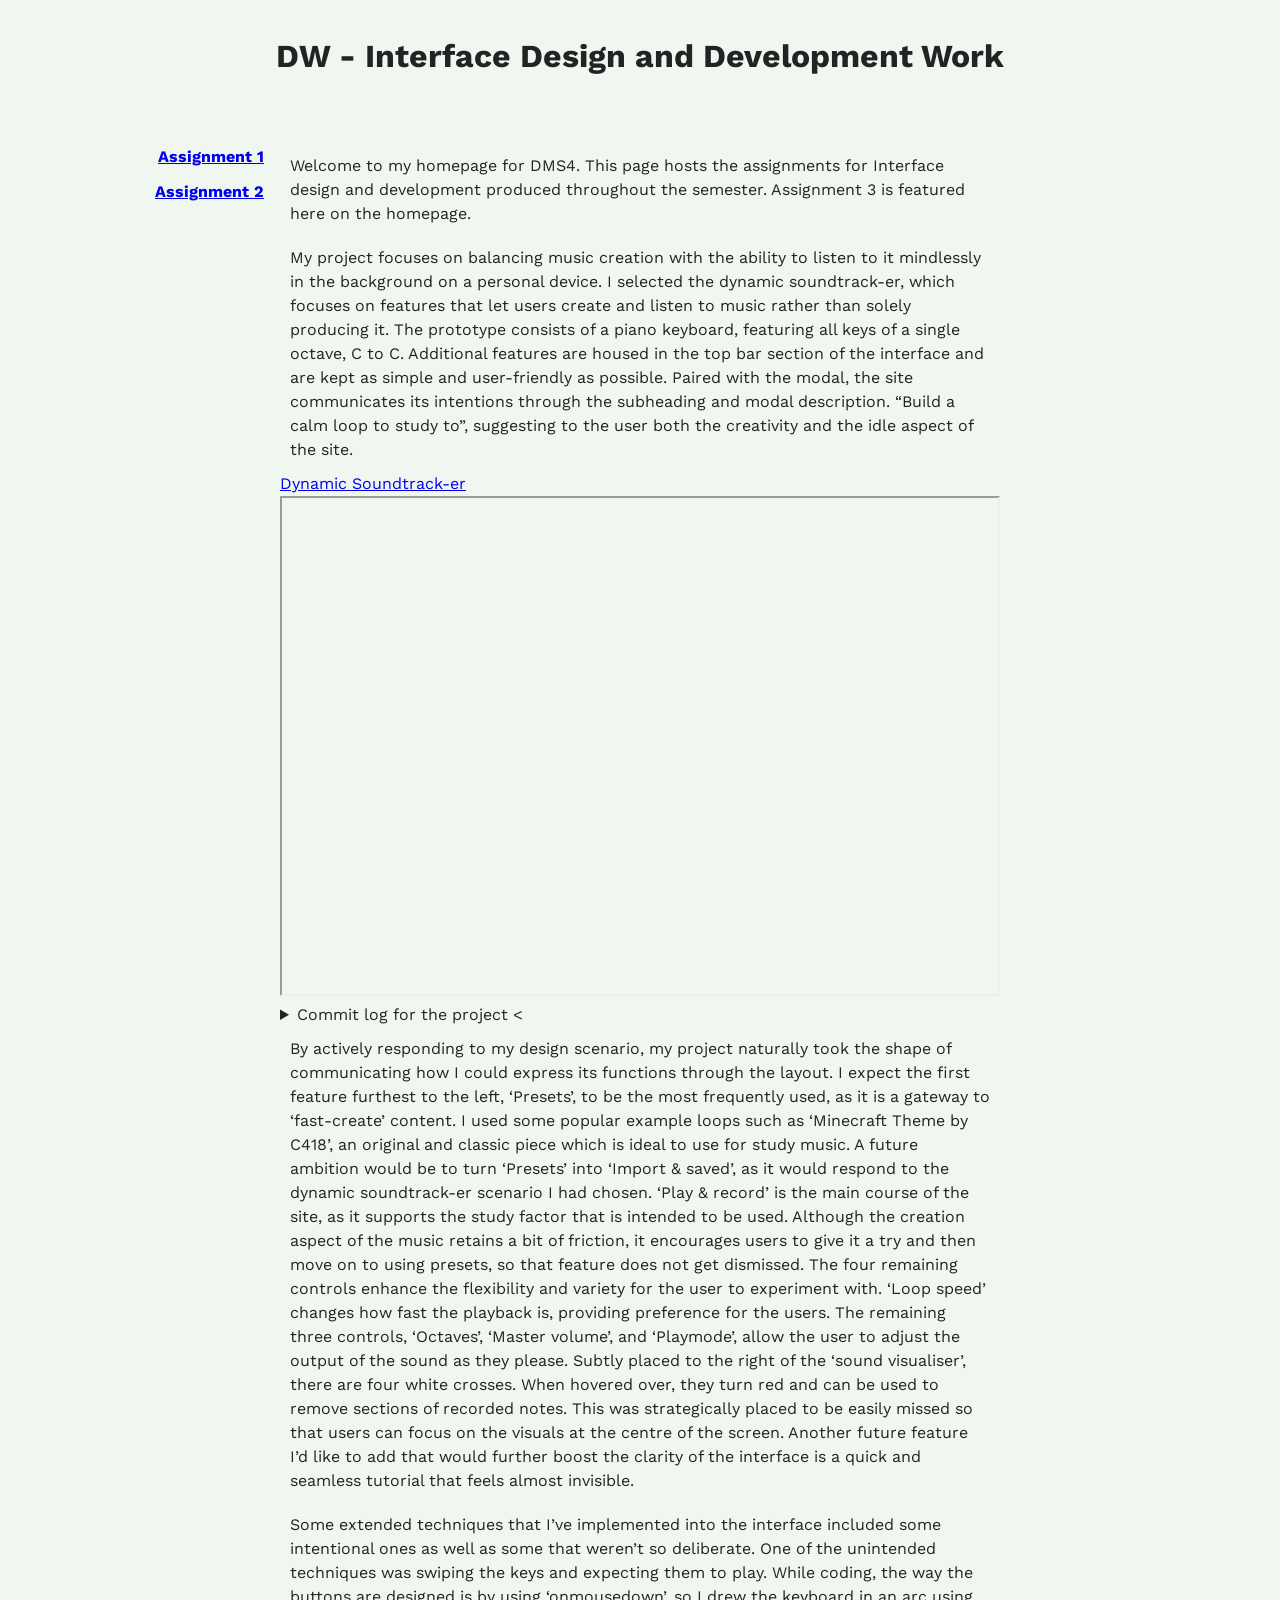
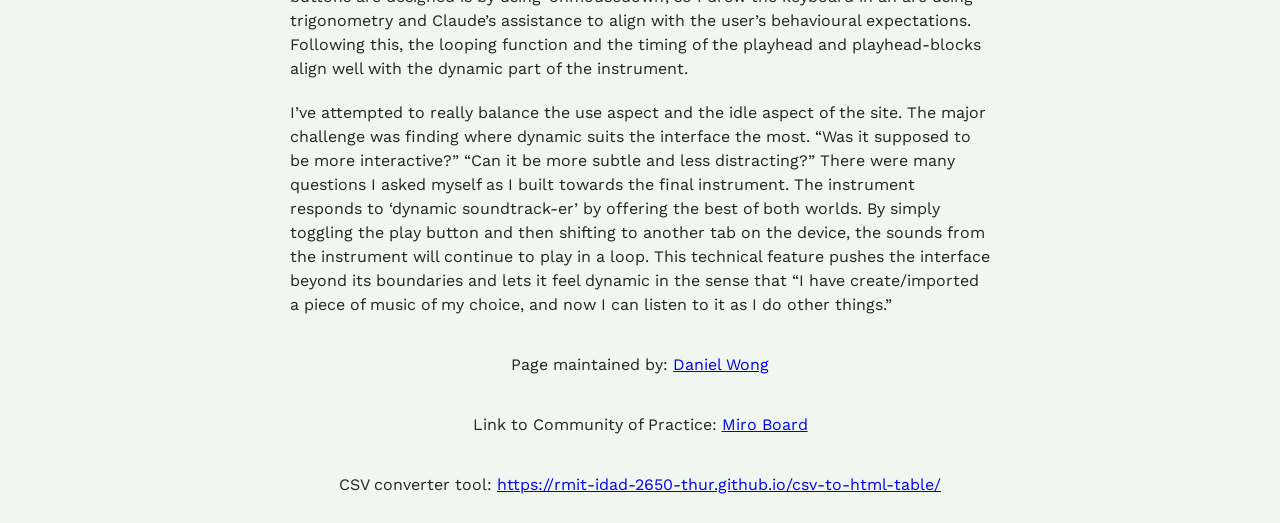
==== commit 6ed2d2ac: "Update index.html" ====
--- a/index.html
+++ b/index.html
@@ -1102,7 +1102,7 @@
                 </table></details>
 
                 <p>
-                    By actively responding to my design scenario, my project naturally took the shape of communicating how I could express its functions through the layout. I expect the first feature furthest to the left, ‘Presets’, to be the most frequently used, as it is a gateway to ‘fast-create’ content. A future ambition would be to turn ‘Presets’ into ‘Import & saved’, as it would respond to the dynamic soundtrack-er scenario I had chosen. ‘Play & record’ is the main course of the site, as it supports the study factor that is intended to be used. Although the creation aspect of the music retains a bit of friction, it encourages users to give it a try and then move on to using presets, so that feature does not get dismissed. The four remaining controls enhance the flexibility and variety for the user to experiment with. ‘Loop speed’ changes how fast the playback is, providing preference for the users. The remaining three controls, ‘Octaves’, ‘Master volume’, and ‘Playmode’, allow the user to adjust the output of the sound as they please. Subtly placed to the right of the ‘sound visualiser’, there are four white crosses. When hovered over, they turn red and can be used to remove sections of recorded notes. This was strategically placed to be easily missed so that users can focus on the visuals at the centre of the screen. Another future feature I’d like to add that would further boost the clarity of the interface is a quick and seamless tutorial that feels almost invisible.
+                    By actively responding to my design scenario, my project naturally took the shape of communicating how I could express its functions through the layout. I expect the first feature furthest to the left, ‘Presets’, to be the most frequently used, as it is a gateway to ‘fast-create’ content. I used some popular example loops such as ‘Minecraft Theme by C418’, an original and classic piece which is ideal to use for study music. A future ambition would be to turn ‘Presets’ into ‘Import & saved’, as it would respond to the dynamic soundtrack-er scenario I had chosen. ‘Play & record’ is the main course of the site, as it supports the study factor that is intended to be used. Although the creation aspect of the music retains a bit of friction, it encourages users to give it a try and then move on to using presets, so that feature does not get dismissed. The four remaining controls enhance the flexibility and variety for the user to experiment with. ‘Loop speed’ changes how fast the playback is, providing preference for the users. The remaining three controls, ‘Octaves’, ‘Master volume’, and ‘Playmode’, allow the user to adjust the output of the sound as they please. Subtly placed to the right of the ‘sound visualiser’, there are four white crosses. When hovered over, they turn red and can be used to remove sections of recorded notes. This was strategically placed to be easily missed so that users can focus on the visuals at the centre of the screen. Another future feature I’d like to add that would further boost the clarity of the interface is a quick and seamless tutorial that feels almost invisible.
                 </p>
 
                 <p>
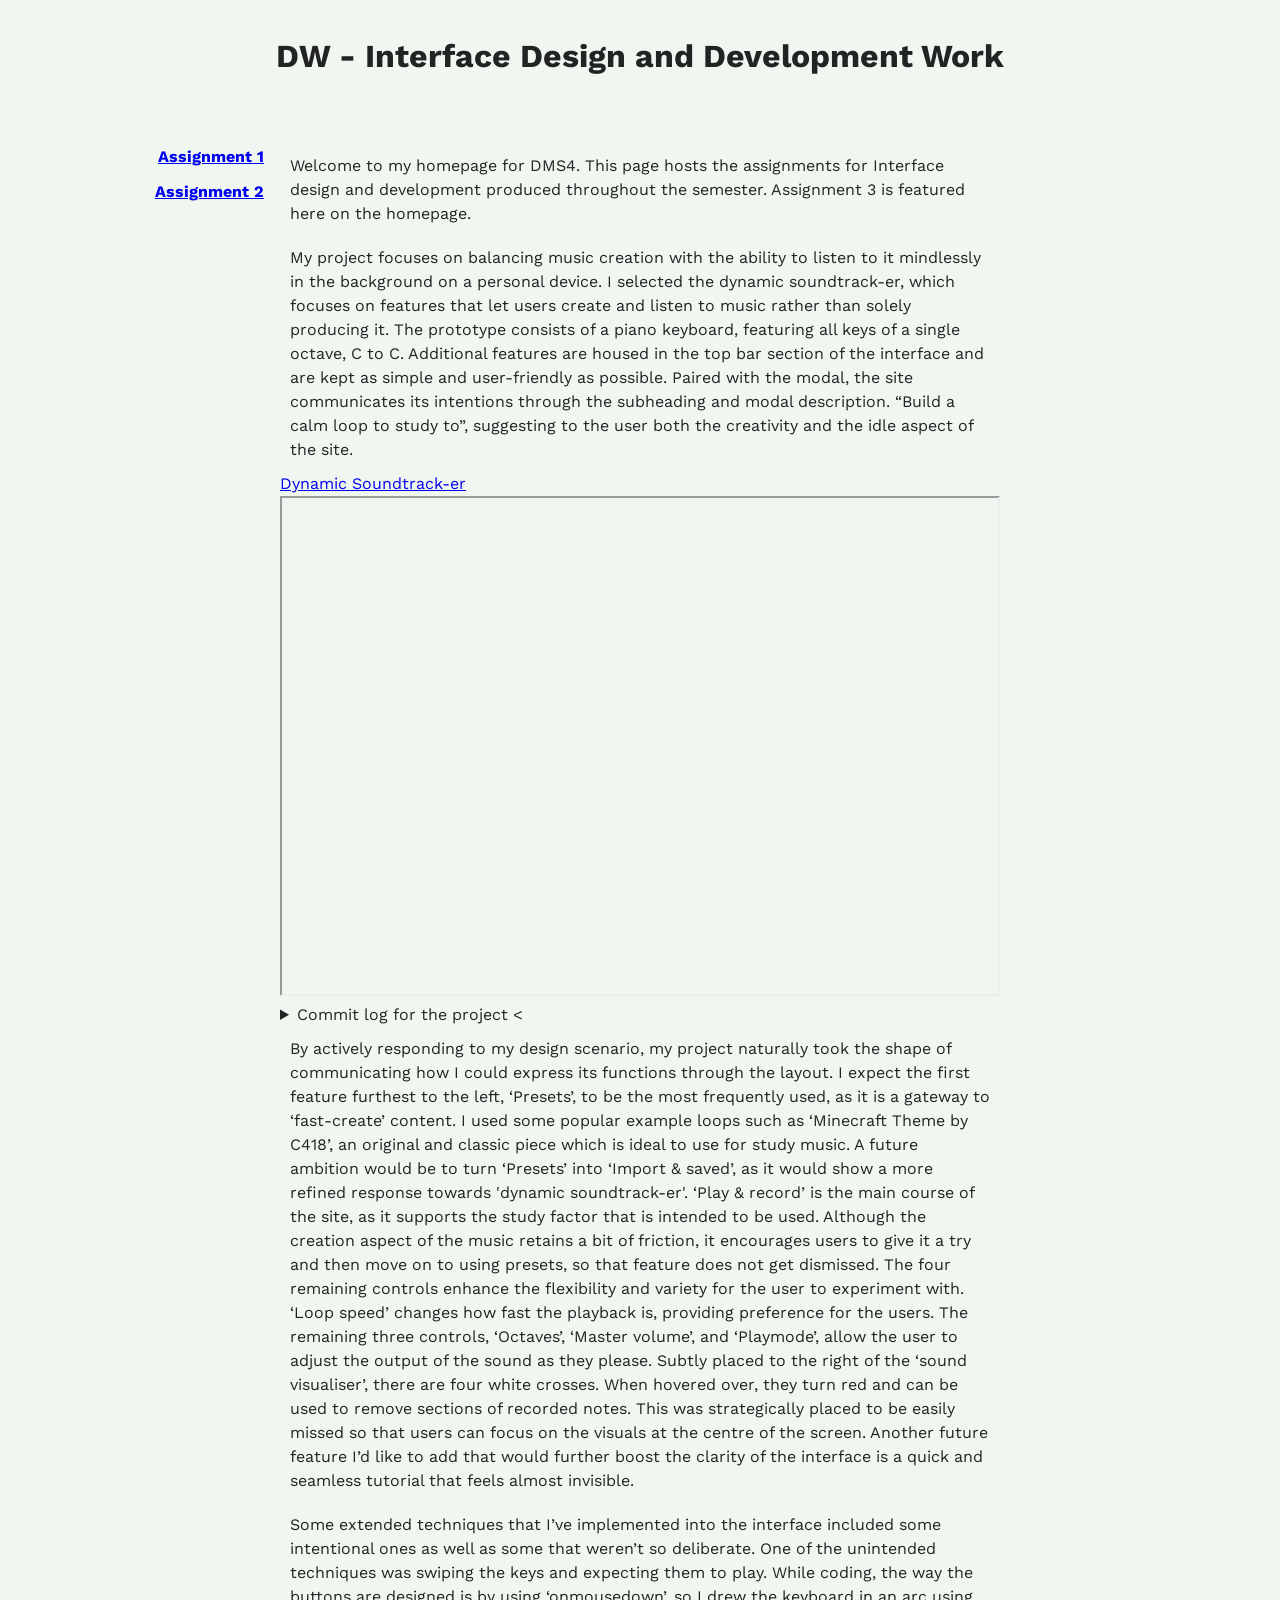
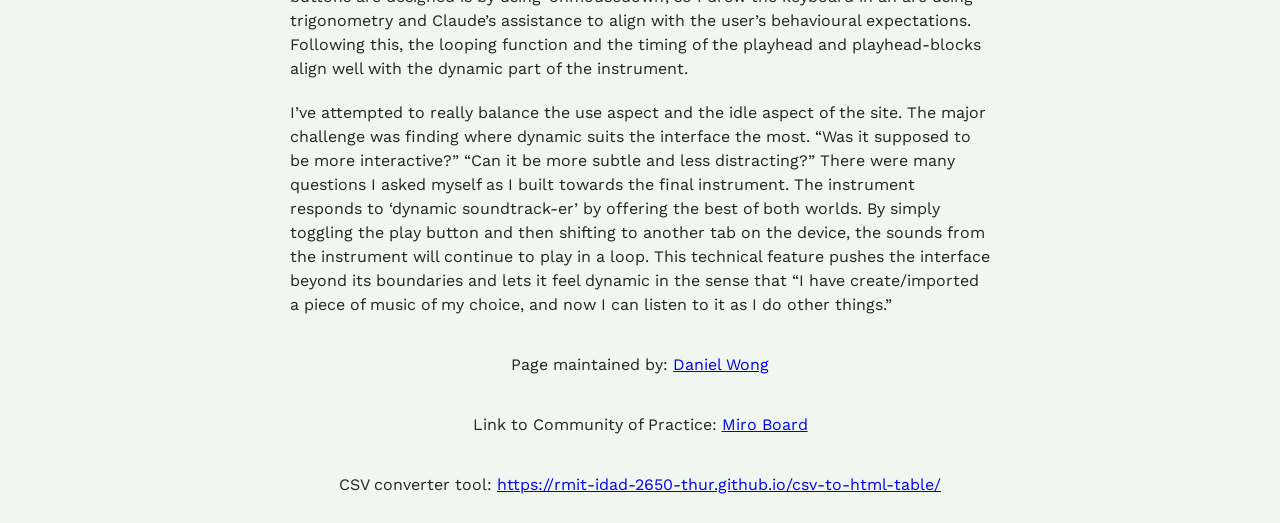
==== commit b63db94e: "Update index.html" ====
--- a/index.html
+++ b/index.html
@@ -1102,7 +1102,7 @@
                 </table></details>
 
                 <p>
-                    By actively responding to my design scenario, my project naturally took the shape of communicating how I could express its functions through the layout. I expect the first feature furthest to the left, ‘Presets’, to be the most frequently used, as it is a gateway to ‘fast-create’ content. I used some popular example loops such as ‘Minecraft Theme by C418’, an original and classic piece which is ideal to use for study music. A future ambition would be to turn ‘Presets’ into ‘Import & saved’, as it would respond to the dynamic soundtrack-er scenario I had chosen. ‘Play & record’ is the main course of the site, as it supports the study factor that is intended to be used. Although the creation aspect of the music retains a bit of friction, it encourages users to give it a try and then move on to using presets, so that feature does not get dismissed. The four remaining controls enhance the flexibility and variety for the user to experiment with. ‘Loop speed’ changes how fast the playback is, providing preference for the users. The remaining three controls, ‘Octaves’, ‘Master volume’, and ‘Playmode’, allow the user to adjust the output of the sound as they please. Subtly placed to the right of the ‘sound visualiser’, there are four white crosses. When hovered over, they turn red and can be used to remove sections of recorded notes. This was strategically placed to be easily missed so that users can focus on the visuals at the centre of the screen. Another future feature I’d like to add that would further boost the clarity of the interface is a quick and seamless tutorial that feels almost invisible.
+                    By actively responding to my design scenario, my project naturally took the shape of communicating how I could express its functions through the layout. I expect the first feature furthest to the left, ‘Presets’, to be the most frequently used, as it is a gateway to ‘fast-create’ content. I used some popular example loops such as ‘Minecraft Theme by C418’, an original and classic piece which is ideal to use for study music. A future ambition would be to turn ‘Presets’ into ‘Import & saved’, as it would show a more refined response towards 'dynamic soundtrack-er'. ‘Play & record’ is the main course of the site, as it supports the study factor that is intended to be used. Although the creation aspect of the music retains a bit of friction, it encourages users to give it a try and then move on to using presets, so that feature does not get dismissed. The four remaining controls enhance the flexibility and variety for the user to experiment with. ‘Loop speed’ changes how fast the playback is, providing preference for the users. The remaining three controls, ‘Octaves’, ‘Master volume’, and ‘Playmode’, allow the user to adjust the output of the sound as they please. Subtly placed to the right of the ‘sound visualiser’, there are four white crosses. When hovered over, they turn red and can be used to remove sections of recorded notes. This was strategically placed to be easily missed so that users can focus on the visuals at the centre of the screen. Another future feature I’d like to add that would further boost the clarity of the interface is a quick and seamless tutorial that feels almost invisible.
                 </p>
 
                 <p>
